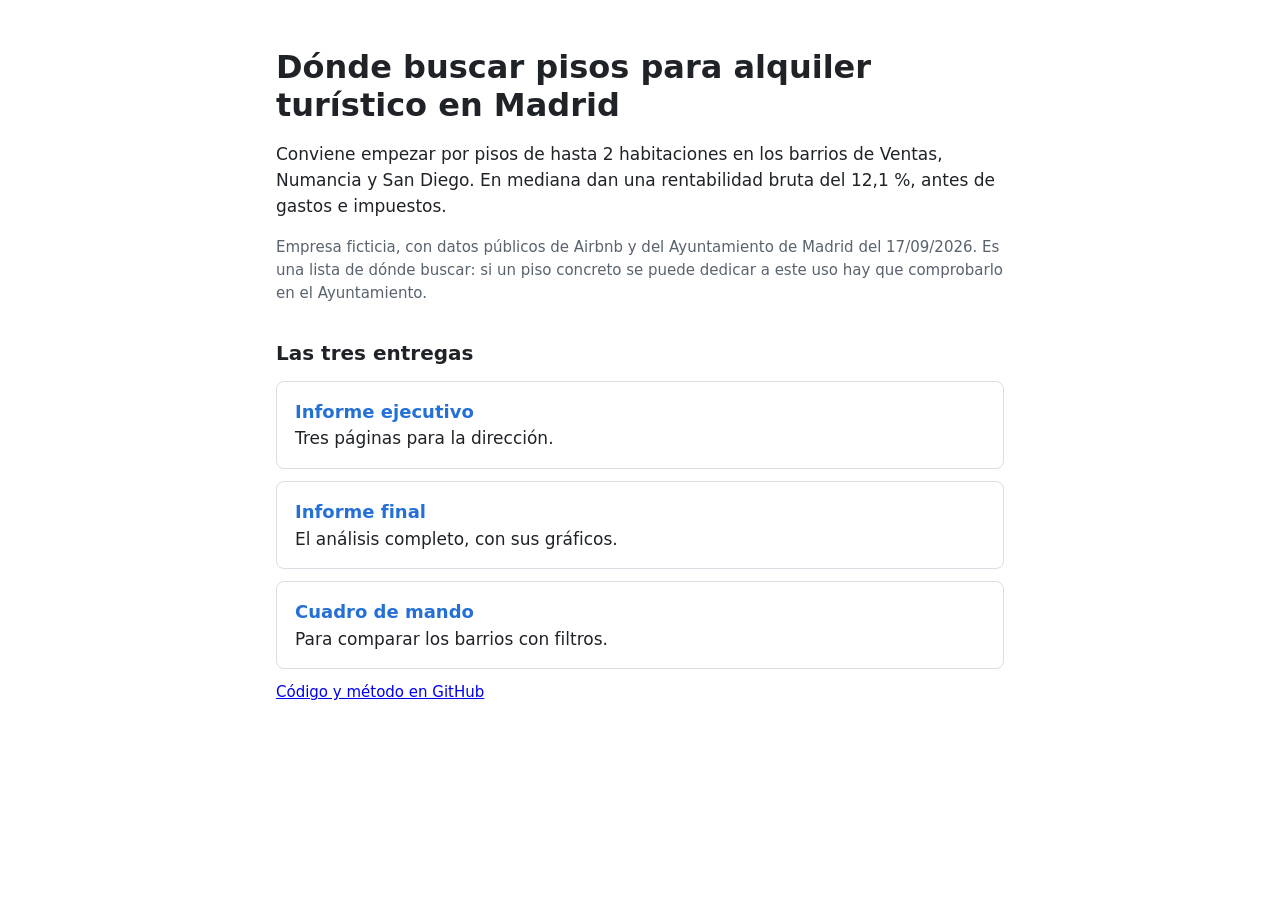
==== index.html @ 2fa9faa0 "Revisión del README, del inglés y de los documentos Corrige el enlace a la política de Inside Airbnb" ====
<!doctype html>
<html lang="es">
<head>
<meta charset="utf-8">
<meta name="viewport" content="width=device-width, initial-scale=1">
<title>Dónde buscar pisos para alquiler turístico en Madrid</title>
<meta name="description" content="Análisis con datos públicos: pisos de hasta 2 habitaciones en los barrios de Ventas, Numancia y San Diego.">
<style>
  :root { --tinta: #1f2328; --suave: #59636e; --linea: #d8dee4; --fondo: #fff; --acento: #2470d6; }
  * { box-sizing: border-box; }
  body { margin: 0; background: var(--fondo); color: var(--tinta); font: 17px/1.55 system-ui, -apple-system, "Segoe UI", Roboto, sans-serif; }
  main { max-width: 760px; margin: 0 auto; padding: 48px 16px; }
  h1 { font-size: 32px; line-height: 1.2; margin: 0 0 16px; }
  p { margin: 0 0 16px; }
  .nota { color: var(--suave); font-size: 15px; }
  a.entrega { display: block; padding: 16px 18px; margin: 0 0 12px; border: 1px solid var(--linea); border-radius: 8px; color: inherit; text-decoration: none; }
  a.entrega:hover, a.entrega:focus { border-color: var(--acento); }
  a.entrega strong { display: block; color: var(--acento); font-size: 18px; }
  h2 { font-size: 20px; margin: 32px 0 12px; }
</style>
</head>
<body>
<main>
  <h1>Dónde buscar pisos para alquiler turístico en Madrid</h1>
  <p>Conviene empezar por pisos de hasta 2 habitaciones en los barrios de Ventas, Numancia y San Diego. En mediana dan una rentabilidad bruta del 12,1 %, antes de gastos e impuestos.</p>
  <p class="nota">Empresa ficticia, con datos públicos de Airbnb y del Ayuntamiento de Madrid del 17/09/2026. Es una lista de dónde buscar: si un piso concreto se puede dedicar a este uso hay que comprobarlo en el Ayuntamiento.</p>

  <h2>Las tres entregas</h2>
  <a class="entrega" href="informes/informe_ejecutivo.html"><strong>Informe ejecutivo</strong>Tres páginas para la dirección.</a>
  <a class="entrega" href="informes/informe_final.html"><strong>Informe final</strong>El análisis completo, con sus gráficos.</a>
  <a class="entrega" href="informes/cuadro_mando.html"><strong>Cuadro de mando</strong>Para comparar los barrios con filtros.</a>

  <p class="nota"><a href="https://github.com/jleonceo/alquiler-turistico-madrid">Código y método en GitHub</a></p>
</main>
</body>
</html>
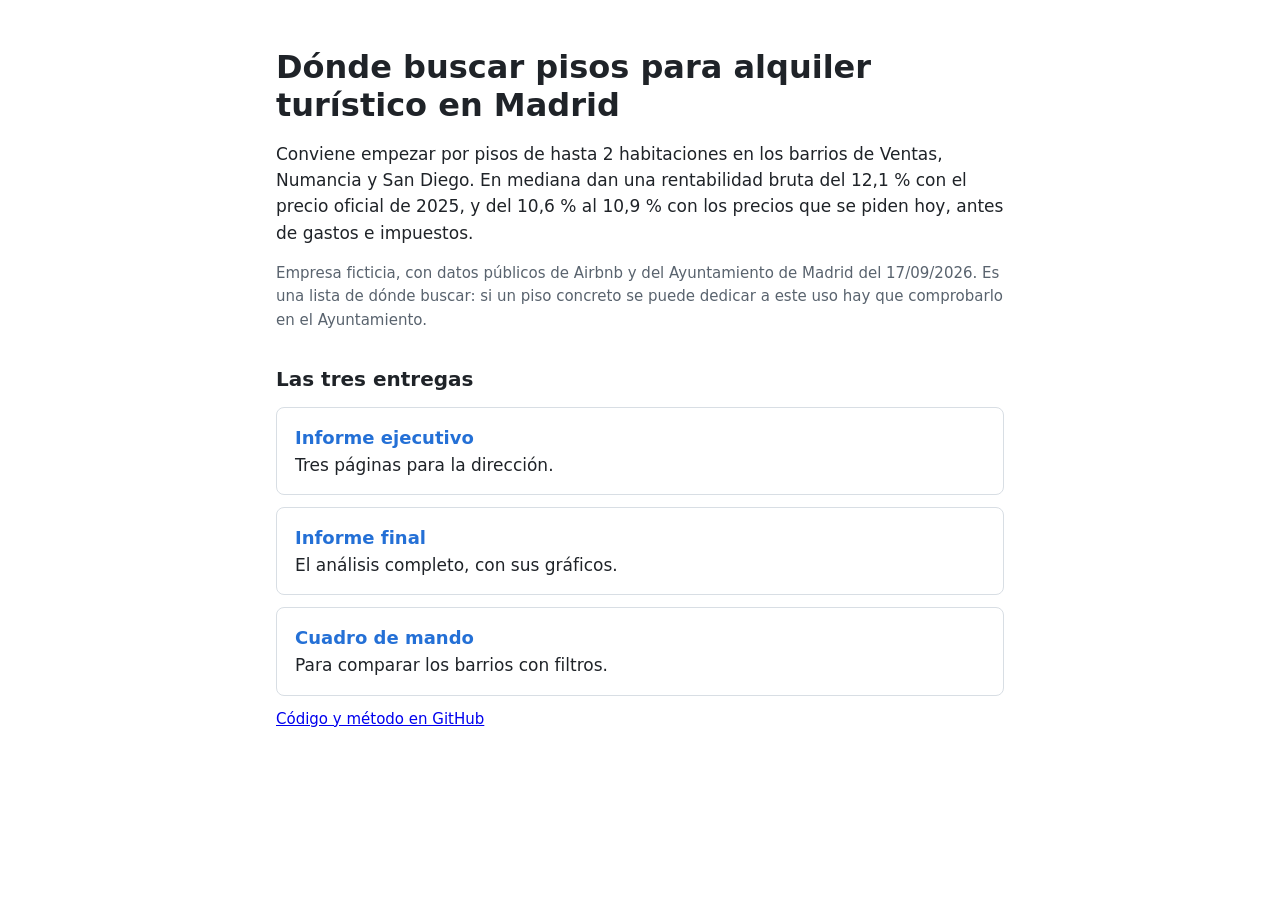
==== commit 1da3ca37: "Compra y rentabilidad con los precios que se piden hoy El precio oficial es el escriturado en 2025. " ====
--- a/index.html
+++ b/index.html
@@ -22,7 +22,7 @@
 <body>
 <main>
   <h1>Dónde buscar pisos para alquiler turístico en Madrid</h1>
-  <p>Conviene empezar por pisos de hasta 2 habitaciones en los barrios de Ventas, Numancia y San Diego. En mediana dan una rentabilidad bruta del 12,1 %, antes de gastos e impuestos.</p>
+  <p>Conviene empezar por pisos de hasta 2 habitaciones en los barrios de Ventas, Numancia y San Diego. En mediana dan una rentabilidad bruta del 12,1 % con el precio oficial de 2025, y del 10,6 % al 10,9 % con los precios que se piden hoy, antes de gastos e impuestos.</p>
   <p class="nota">Empresa ficticia, con datos públicos de Airbnb y del Ayuntamiento de Madrid del 17/09/2026. Es una lista de dónde buscar: si un piso concreto se puede dedicar a este uso hay que comprobarlo en el Ayuntamiento.</p>
 
   <h2>Las tres entregas</h2>
